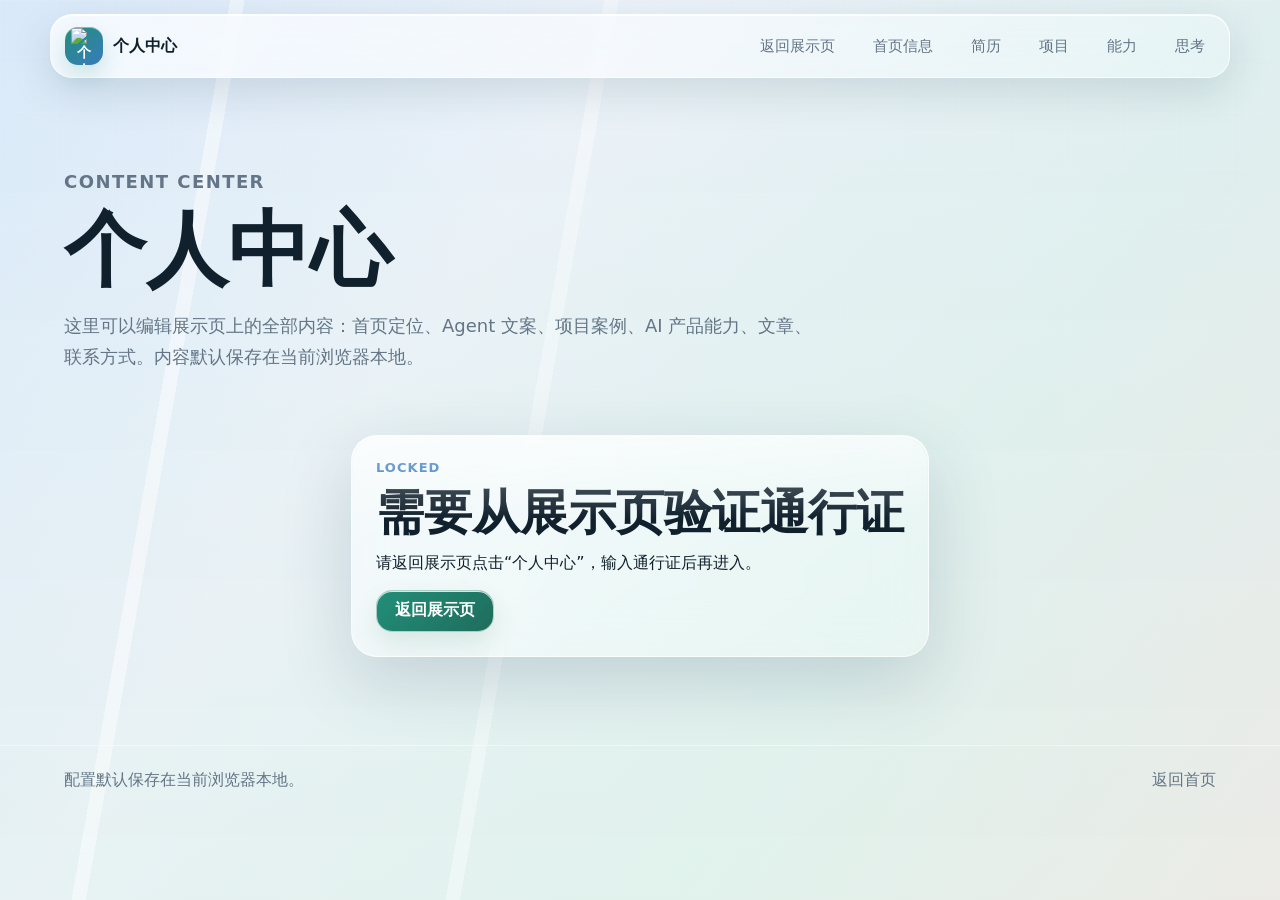
==== project-admin.html @ 002ce075 "Simplify portfolio publishing flow" ====
<!doctype html>
<html lang="zh-CN">
  <head>
    <meta charset="UTF-8" />
    <meta name="viewport" content="width=device-width, initial-scale=1.0" />
    <title>个人中心 | Product Portfolio</title>
    <meta name="description" content="用于编辑个人 AI 产品经理作品集全部内容的配置中心。" />
    <link rel="stylesheet" href="./style.css" />
  </head>
  <body class="admin-body">
    <header class="site-header">
      <div class="brand">
        <button class="avatar-button" type="button" id="avatarButton" aria-label="查看头像大图">
          <img id="siteAvatar" src="" alt="个人头像" />
          <span class="avatar-fallback">PM</span>
        </button>
        <a href="./index.html"><span>个人中心</span></a>
      </div>
      <nav class="nav" aria-label="个人中心导航">
        <a href="./index.html">返回展示页</a>
        <a href="#baseConfig">首页信息</a>
        <a href="#resumeConfig">简历</a>
        <a href="#projectConfigCard">项目</a>
        <a href="#capabilityConfig">能力</a>
        <a href="#thinkingConfig">思考</a>
      </nav>
    </header>

    <main>
      <section class="admin-hero section-band" id="adminGate">
        <div>
          <p class="eyebrow">Content Center</p>
          <h1>个人中心</h1>
          <p>
            这里可以编辑展示页上的全部内容：首页定位、Agent 文案、项目案例、AI 产品能力、文章、联系方式。内容默认保存在当前浏览器本地。
          </p>
        </div>
      </section>

      <section class="center-layout section-band" id="centerApp">
        <form class="project-form center-form" id="siteConfig">
          <section class="config-card" id="baseConfig">
            <p class="eyebrow">Home</p>
            <h2>首页信息</h2>
            <label>
              头像上传
              <input name="avatarFile" type="file" accept="image/*" />
            </label>
            <button class="secondary-button small" type="button" id="clearAvatar">清除头像</button>
            <label>
              顶部品牌名
              <input name="brandName" type="text" />
            </label>
            <label>
              首页主标题
              <textarea name="heroTitle"></textarea>
            </label>
            <label>
              首页介绍
              <textarea name="heroSummary"></textarea>
            </label>
            <label>
              首页主按钮文案
              <input name="heroPrimaryLabel" type="text" />
            </label>
            <label>
              首页标签，每行一个
              <textarea name="heroTags"></textarea>
            </label>
          </section>

          <section class="config-card" id="resumeConfig">
            <p class="eyebrow">Resume</p>
            <h2>简历与联系</h2>
            <label>
              简历区小标题
              <input name="resumeEyebrow" type="text" />
            </label>
            <label>
              简历区标题
              <input name="resumeTitle" type="text" />
            </label>
            <label>
              简历区介绍
              <textarea name="resumeSummary"></textarea>
            </label>
            <div>
              <div class="repeater-heading">
                <h3>联系方式</h3>
                <button class="secondary-button small" type="button" data-add="contacts">添加联系项</button>
              </div>
              <div class="repeater-list" id="contactsEditor"></div>
            </div>
            <div>
              <div class="repeater-heading">
                <h3>教育经历</h3>
                <button class="secondary-button small" type="button" data-add="education">添加教育经历</button>
              </div>
              <div class="repeater-list" id="educationEditor"></div>
            </div>
            <div>
              <div class="repeater-heading">
                <h3>工作经历</h3>
                <button class="secondary-button small" type="button" data-add="work">添加工作经历</button>
              </div>
              <div class="repeater-list" id="workEditor"></div>
            </div>
          </section>

          <section class="config-card" id="agentConfig">
            <p class="eyebrow">Hidden Module</p>
            <h2>Agent 预留内容</h2>
            <p class="form-hint">当前展示页已隐藏 Agent 模块，这里先保留配置，方便后续接入后恢复。</p>
            <label>
              Agent 区小标题
              <input name="agentEyebrow" type="text" />
            </label>
            <label>
              Agent 区标题
              <input name="agentTitle" type="text" />
            </label>
            <label>
              Agent 区介绍
              <textarea name="agentSummary"></textarea>
            </label>
            <label>
              Agent 状态文案
              <input name="agentStatus" type="text" />
            </label>
            <label>
              Agent 欢迎语
              <textarea name="agentWelcome"></textarea>
            </label>
            <label>
              Agent 推荐问题，每行一个
              <textarea name="agentPrompts"></textarea>
            </label>
          </section>
        </form>

        <form class="project-form center-form" id="projectConfig">
          <section class="config-card" id="projectConfigCard">
            <p class="eyebrow">Case Studies</p>
            <h2>项目作品集</h2>
            <label>
              项目区小标题
              <input name="projectsEyebrow" type="text" />
            </label>
            <label>
              项目区标题
              <input name="projectsTitle" type="text" />
            </label>
            <label>
              项目区介绍
              <textarea name="projectsSummary"></textarea>
            </label>
            <div>
              <div class="repeater-heading">
                <h3>项目案例</h3>
                <button class="secondary-button small" type="button" data-add="projects">添加项目</button>
              </div>
              <div class="repeater-list" id="projectsEditor"></div>
            </div>
          </section>

          <section class="config-card" id="capabilityConfig">
            <p class="eyebrow">Skill Map</p>
            <h2>产品能力结构</h2>
            <label>
              能力区小标题
              <input name="capabilitiesEyebrow" type="text" />
            </label>
            <label>
              能力区标题
              <input name="capabilitiesTitle" type="text" />
            </label>
            <label>
              能力区介绍
              <textarea name="capabilitiesSummary"></textarea>
            </label>
            <div>
              <div class="repeater-heading">
                <h3>能力卡片</h3>
                <button class="secondary-button small" type="button" data-add="capabilities">添加能力</button>
              </div>
              <div class="repeater-list" id="capabilitiesEditor"></div>
            </div>
          </section>

          <section class="config-card" id="thinkingConfig">
            <p class="eyebrow">Product Notes</p>
            <h2>产品思考</h2>
            <label>
              产品思考小标题
              <input name="thinkingEyebrow" type="text" />
            </label>
            <label>
              产品思考标题
              <input name="thinkingTitle" type="text" />
            </label>
            <label>
              产品思考介绍
              <textarea name="thinkingSummary"></textarea>
            </label>
            <div>
              <div class="repeater-heading">
                <h3>产品思考</h3>
                <button class="secondary-button small" type="button" data-add="notes">添加文章</button>
              </div>
              <div class="repeater-list" id="notesEditor"></div>
            </div>
          </section>
        </form>

        <aside class="admin-preview center-actions">
          <p class="eyebrow">Actions</p>
          <h2>保存发布</h2>
          <p>点击保存后会直接发布到 GitHub。首次使用需要填写一次发布密钥，之后会记住在当前浏览器里。</p>
          <div class="publish-settings" aria-label="发布配置">
            <label>
              发布密钥（首次填写一次）
              <input id="publishSecret" type="password" placeholder="Cloudflare Worker 的 PUBLISH_SECRET" autocomplete="current-password" />
            </label>
            <details class="advanced-publish">
              <summary>高级设置</summary>
              <label>
                Worker 发布接口
                <input id="publishEndpoint" type="url" placeholder="https://你的-worker.workers.dev" autocomplete="off" />
              </label>
            </details>
          </div>
          <div class="form-actions vertical-actions">
            <button class="primary-button" type="button" id="publishConfig">保存并发布</button>
            <a class="secondary-button" href="./index.html">预览展示页</a>
            <button class="secondary-button" type="button" id="localSaveConfig">仅保存到本机预览</button>
            <button class="secondary-button" type="button" id="exportConfig">复制 site-config.json</button>
            <button class="secondary-button" type="button" id="downloadConfig">下载 site-config.json</button>
            <a class="secondary-button" href="https://github.com/lilibin88888888-byte/ai-pm-portfolio/edit/main/site-config.json" target="_blank" rel="noopener">备用：手动更新 GitHub</a>
            <button class="secondary-button" type="button" id="resetConfig">恢复默认内容</button>
            <button class="secondary-button" type="button" id="logoutCenter">退出个人中心</button>
          </div>
          <p class="form-hint" id="configHint" aria-live="polite"></p>
        </aside>
      </section>
    </main>

    <dialog class="image-dialog" id="imageDialog">
      <button class="image-close" type="button" id="closeImageDialog" aria-label="关闭大图">×</button>
      <img id="imageDialogImg" src="" alt="大图预览" />
    </dialog>

    <footer class="site-footer">
      <span>配置默认保存在当前浏览器本地。</span>
      <a href="./index.html">返回首页</a>
    </footer>

    <script src="./script.js"></script>
  </body>
</html>
---- style.css ----
:root {
  --bg: #eef4f8;
  --ink: #10202c;
  --muted: #637586;
  --line: rgba(255, 255, 255, 0.58);
  --surface: rgba(255, 255, 255, 0.3);
  --surface-strong: rgba(255, 255, 255, 0.44);
  --green: #1d8d76;
  --green-dark: #116352;
  --coral: #d96958;
  --yellow: #f4c45d;
  --blue: #2870b8;
  --glass-border: rgba(255, 255, 255, 0.62);
  --glass-highlight: rgba(255, 255, 255, 0.82);
  --shadow: 0 24px 70px rgba(36, 68, 92, 0.18);
  font-family:
    Inter, ui-sans-serif, system-ui, -apple-system, BlinkMacSystemFont, "Segoe UI",
    "PingFang SC", "Hiragino Sans GB", "Microsoft YaHei", sans-serif;
}

* {
  box-sizing: border-box;
}

[hidden] {
  display: none !important;
}

html {
  scroll-behavior: smooth;
}

body {
  margin: 0;
  color: var(--ink);
  background:
    linear-gradient(125deg, rgba(230, 243, 255, 0.9), rgba(255, 255, 255, 0.3) 34%, rgba(235, 249, 242, 0.78) 68%, rgba(249, 240, 235, 0.86)),
    linear-gradient(180deg, rgba(255, 255, 255, 0.72), rgba(238, 244, 248, 0.98)),
    var(--bg);
  background-attachment: fixed;
}

body::before {
  content: "";
  position: fixed;
  inset: 0;
  z-index: -2;
  pointer-events: none;
  background:
    linear-gradient(100deg, transparent 0 16%, rgba(255, 255, 255, 0.46) 16% 17%, transparent 17% 42%, rgba(255, 255, 255, 0.35) 42% 43%, transparent 43% 100%),
    linear-gradient(180deg, rgba(40, 112, 184, 0.08), rgba(29, 141, 118, 0.05));
}

body::after {
  content: "";
  position: fixed;
  inset: 0;
  z-index: -1;
  pointer-events: none;
  background-image:
    linear-gradient(rgba(255, 255, 255, 0.28) 1px, transparent 1px),
    linear-gradient(90deg, rgba(255, 255, 255, 0.24) 1px, transparent 1px);
  background-size: 56px 56px;
  mask-image: linear-gradient(180deg, rgba(0, 0, 0, 0.35), transparent 72%);
}

a {
  color: inherit;
  text-decoration: none;
}

button,
input,
select,
textarea {
  font: inherit;
}

.site-header {
  position: sticky;
  top: 14px;
  z-index: 10;
  display: flex;
  align-items: center;
  justify-content: space-between;
  gap: 24px;
  width: min(1180px, calc(100% - 28px));
  margin: 14px auto 0;
  padding: 12px 14px;
  border: 1px solid var(--glass-border);
  border-radius: 22px;
  background: linear-gradient(135deg, rgba(255, 255, 255, 0.72), rgba(255, 255, 255, 0.28));
  box-shadow: 0 14px 42px rgba(28, 63, 86, 0.14), inset 0 1px 0 var(--glass-highlight);
  backdrop-filter: blur(28px) saturate(1.4);
  -webkit-backdrop-filter: blur(28px) saturate(1.4);
}

.brand {
  display: inline-flex;
  align-items: center;
  gap: 10px;
  font-weight: 800;
}

.avatar-button,
.brand-mark {
  display: grid;
  width: 38px;
  height: 38px;
  place-items: center;
  border: 0;
  border-radius: 13px;
  color: #ffffff;
  background: linear-gradient(145deg, rgba(29, 141, 118, 0.98), rgba(40, 112, 184, 0.92));
  box-shadow: inset 0 1px 0 rgba(255, 255, 255, 0.42), 0 10px 22px rgba(29, 141, 118, 0.2);
  font-size: 14px;
  font-weight: 900;
  letter-spacing: 0;
  overflow: hidden;
  cursor: pointer;
}

.avatar-button img {
  width: 100%;
  height: 100%;
  object-fit: cover;
}

.avatar-fallback {
  display: grid;
  place-items: center;
}

.nav {
  display: flex;
  flex-wrap: wrap;
  align-items: center;
  justify-content: center;
  gap: 18px;
  color: var(--muted);
  font-size: 15px;
}

.nav a {
  border-radius: 999px;
  padding: 8px 10px;
}

.nav a:hover {
  background: rgba(255, 255, 255, 0.44);
}

.nav a:hover,
.site-footer a:hover {
  color: var(--green);
}

.header-action,
.primary-button,
.secondary-button {
  display: inline-flex;
  align-items: center;
  justify-content: center;
  min-height: 42px;
  border-radius: 16px;
  border: 1px solid var(--glass-border);
  padding: 0 18px;
  font-weight: 700;
  cursor: pointer;
  box-shadow: inset 0 1px 0 var(--glass-highlight), 0 12px 26px rgba(31, 107, 80, 0.12);
  backdrop-filter: blur(18px) saturate(1.35);
  -webkit-backdrop-filter: blur(18px) saturate(1.35);
}

.button-icon {
  display: inline-block;
  width: 18px;
  height: 18px;
  margin-right: 8px;
  background: currentColor;
  flex: 0 0 auto;
}

.icon-spark {
  clip-path: polygon(50% 0, 61% 35%, 98% 35%, 68% 56%, 79% 92%, 50% 70%, 21% 92%, 32% 56%, 2% 35%, 39% 35%);
}

.icon-user {
  clip-path: path("M9 9.5a4 4 0 1 0 0-8 4 4 0 0 0 0 8Zm-7 7.2c0-3.2 2.8-5.7 7-5.7s7 2.5 7 5.7V18H2v-1.3Z");
}

.icon-folder {
  clip-path: path("M1 4.5A2.5 2.5 0 0 1 3.5 2H7l1.7 2H15A2.5 2.5 0 0 1 17.5 6.5v7A2.5 2.5 0 0 1 15 16H3.5A2.5 2.5 0 0 1 1 13.5v-9Z");
}

.header-actions {
  display: flex;
  flex-wrap: wrap;
  gap: 10px;
}

.header-action,
.primary-button {
  color: #ffffff;
  background: linear-gradient(135deg, rgba(29, 141, 118, 0.98), rgba(17, 99, 82, 0.94));
}

.header-action:hover,
.primary-button:hover {
  transform: translateY(-1px);
  background: linear-gradient(135deg, rgba(35, 160, 134, 0.98), rgba(17, 99, 82, 0.94));
}

.secondary-button {
  color: var(--green-dark);
  background: rgba(255, 255, 255, 0.44);
}

.secondary-header-action {
  color: var(--green-dark);
  background: rgba(255, 255, 255, 0.44);
}

.small {
  min-height: 38px;
  padding-inline: 14px;
}

.section-band {
  padding: 88px clamp(18px, 5vw, 72px);
}

.hero {
  min-height: calc(100vh - 72px);
  display: grid;
  grid-template-columns: minmax(0, 1.05fr) minmax(320px, 0.95fr);
  align-items: center;
  gap: clamp(32px, 6vw, 80px);
  padding-top: 64px;
  padding-bottom: 54px;
}

.eyebrow {
  margin: 0 0 12px;
  color: var(--blue);
  font-size: 13px;
  font-weight: 800;
  letter-spacing: 0.08em;
  text-transform: uppercase;
}

h1,
h2,
h3,
p {
  margin-top: 0;
}

h1 {
  max-width: 780px;
  margin-bottom: 20px;
  font-size: clamp(42px, 7vw, 82px);
  line-height: 0.98;
  letter-spacing: 0;
}

h2 {
  margin-bottom: 14px;
  font-size: clamp(30px, 4vw, 48px);
  line-height: 1.08;
  letter-spacing: 0;
}

h3 {
  margin-bottom: 10px;
  font-size: 22px;
  line-height: 1.25;
}

.hero-summary,
.section-heading p,
.resume-copy p,
.admin-hero p {
  max-width: 760px;
  color: var(--muted);
  font-size: 18px;
  line-height: 1.75;
}

.hero-actions,
.form-actions {
  display: flex;
  flex-wrap: wrap;
  gap: 12px;
  margin-top: 28px;
}

.signal-row {
  display: flex;
  flex-wrap: wrap;
  gap: 10px;
  margin-top: 28px;
}

.signal-row span {
  position: relative;
  border: 1px solid rgba(29, 141, 118, 0.18);
  border-radius: 12px;
  padding: 9px 12px 9px 30px;
  color: var(--green-dark);
  background: rgba(255, 255, 255, 0.22);
  box-shadow: inset 0 1px 0 rgba(255, 255, 255, 0.52);
  backdrop-filter: blur(16px);
  -webkit-backdrop-filter: blur(16px);
  font-weight: 800;
}

.signal-row span::before {
  content: "";
  position: absolute;
  left: 12px;
  top: 50%;
  width: 8px;
  height: 8px;
  border-radius: 50%;
  background: linear-gradient(135deg, var(--green), var(--blue));
  transform: translateY(-50%);
}

.hero-visual {
  display: grid;
  place-items: center;
}

.hero-visual img {
  width: min(100%, 560px);
  height: auto;
  border: 1px solid var(--glass-border);
  border-radius: 26px;
  box-shadow: var(--shadow);
}

.section-heading {
  display: grid;
  gap: 4px;
  margin-bottom: 32px;
}

.section-heading p {
  max-width: min(1180px, 100%);
}

.agent-section {
  margin: 0 clamp(14px, 3vw, 36px);
  border: 1px solid rgba(255, 255, 255, 0.2);
  border-radius: 32px;
  color: #ffffff;
  background:
    linear-gradient(135deg, rgba(16, 32, 44, 0.94), rgba(28, 82, 106, 0.82)),
    linear-gradient(90deg, rgba(29, 141, 118, 0.34), rgba(40, 112, 184, 0.2));
  box-shadow: 0 30px 90px rgba(16, 32, 44, 0.22), inset 0 1px 0 rgba(255, 255, 255, 0.22);
  overflow: hidden;
}

.agent-section .section-heading p {
  color: rgba(255, 255, 255, 0.72);
}

.agent-shell {
  display: grid;
  grid-template-columns: minmax(0, 1fr) 260px;
  gap: 28px;
  align-items: start;
}

.agent-panel {
  border: 1px solid rgba(255, 255, 255, 0.24);
  border-radius: 26px;
  background: linear-gradient(145deg, rgba(255, 255, 255, 0.18), rgba(255, 255, 255, 0.06));
  box-shadow: inset 0 1px 0 rgba(255, 255, 255, 0.26), 0 24px 60px rgba(3, 15, 23, 0.18);
  backdrop-filter: blur(24px) saturate(1.5);
  -webkit-backdrop-filter: blur(24px) saturate(1.5);
  overflow: hidden;
}

.agent-status {
  display: flex;
  align-items: center;
  gap: 10px;
  padding: 16px 18px;
  border-bottom: 1px solid rgba(255, 255, 255, 0.16);
  color: rgba(255, 255, 255, 0.78);
}

.status-dot {
  width: 10px;
  height: 10px;
  border-radius: 50%;
  background: var(--yellow);
  box-shadow: 0 0 18px rgba(244, 196, 93, 0.88);
}

.chat-window {
  min-height: 230px;
  max-height: 340px;
  overflow-y: auto;
  padding: 18px;
}

.message {
  width: fit-content;
  max-width: min(680px, 100%);
  margin-bottom: 12px;
  border-radius: 18px;
  padding: 12px 14px;
  line-height: 1.6;
}

.message.assistant {
  color: #ffffff;
  border: 1px solid rgba(255, 255, 255, 0.16);
  background: rgba(255, 255, 255, 0.12);
}

.message.user {
  margin-left: auto;
  color: var(--ink);
  background: rgba(255, 255, 255, 0.78);
}

.chat-form {
  display: grid;
  grid-template-columns: 1fr auto;
  gap: 10px;
  padding: 14px;
  border-top: 1px solid rgba(255, 255, 255, 0.16);
}

.chat-form input {
  min-width: 0;
  border: 1px solid rgba(255, 255, 255, 0.18);
  border-radius: 16px;
  padding: 0 14px;
  color: #ffffff;
  background: rgba(255, 255, 255, 0.08);
}

.chat-form button,
.agent-prompts button,
.filter-button {
  min-height: 42px;
  border-radius: 16px;
  border: 1px solid transparent;
  padding: 0 14px;
  cursor: pointer;
}

.chat-form button {
  color: var(--ink);
  background: var(--yellow);
  font-weight: 800;
}

.agent-prompts {
  display: grid;
  gap: 10px;
}

.agent-prompts button {
  color: #ffffff;
  border-color: rgba(255, 255, 255, 0.18);
  background: rgba(255, 255, 255, 0.08);
  text-align: left;
  box-shadow: inset 0 1px 0 rgba(255, 255, 255, 0.18);
  backdrop-filter: blur(18px);
  -webkit-backdrop-filter: blur(18px);
}

.project-toolbar {
  display: flex;
  flex-wrap: wrap;
  gap: 10px;
  margin-bottom: 24px;
}

.filter-button {
  color: var(--muted);
  border-color: var(--glass-border);
  background: rgba(255, 255, 255, 0.34);
  box-shadow: inset 0 1px 0 var(--glass-highlight), 0 10px 22px rgba(36, 68, 92, 0.08);
  backdrop-filter: blur(18px);
  -webkit-backdrop-filter: blur(18px);
}

.filter-button.active {
  color: #ffffff;
  border-color: rgba(255, 255, 255, 0.42);
  background: linear-gradient(135deg, rgba(29, 141, 118, 0.94), rgba(40, 112, 184, 0.86));
}

.project-grid,
.capability-grid {
  display: grid;
  gap: 18px;
}

.project-grid {
  grid-template-columns: repeat(4, minmax(0, 1fr));
}

.project-card,
.capability-grid article {
  position: relative;
  border: 1px solid var(--glass-border);
  border-radius: 24px;
  padding: 24px;
  background: linear-gradient(145deg, rgba(255, 255, 255, 0.62), rgba(255, 255, 255, 0.3));
  box-shadow: var(--shadow), inset 0 1px 0 var(--glass-highlight);
  backdrop-filter: blur(24px) saturate(1.35);
  -webkit-backdrop-filter: blur(24px) saturate(1.35);
  overflow: hidden;
}

.project-card {
  display: flex;
  flex-direction: column;
  min-height: 430px;
}

.project-card::before,
.capability-grid article::before,
.project-form::before,
.admin-preview::before {
  content: "";
  position: absolute;
  inset: 1px 1px auto 1px;
  height: 38%;
  border-radius: inherit;
  pointer-events: none;
  background: linear-gradient(180deg, rgba(255, 255, 255, 0.48), transparent);
}

.project-card p,
.project-card li,
.capability-grid p,
.note-list span,
.admin-preview dd {
  color: var(--muted);
  line-height: 1.65;
}

.project-card h3 {
  display: -webkit-box;
  min-height: 2.5em;
  overflow: hidden;
  -webkit-box-orient: vertical;
  -webkit-line-clamp: 2;
}

.project-card > p:not(.project-type) {
  display: -webkit-box;
  min-height: 4.95em;
  overflow: hidden;
  -webkit-box-orient: vertical;
  -webkit-line-clamp: 3;
}

.project-type {
  display: inline-flex;
  margin-bottom: 14px;
  border-radius: 999px;
  padding: 5px 10px;
  color: #ffffff !important;
  background: linear-gradient(135deg, rgba(40, 112, 184, 0.96), rgba(29, 141, 118, 0.78));
  font-size: 13px;
  font-weight: 800;
}

.project-card ul {
  display: -webkit-box;
  min-height: 7.6em;
  margin: 18px 0 22px;
  padding-left: 18px;
  overflow: hidden;
  -webkit-box-orient: vertical;
  -webkit-line-clamp: 4;
}

.project-card-image {
  width: calc(100% + 48px);
  height: 190px;
  margin: -24px -24px 20px;
  object-fit: cover;
  border-bottom: 1px solid var(--glass-border);
}

.project-detail-button {
  width: fit-content;
  margin-top: auto;
  align-self: flex-start;
}

.capabilities {
  background: transparent;
}

.capability-grid {
  grid-template-columns: repeat(4, minmax(0, 1fr));
}

.capability-grid span {
  color: var(--coral);
  font-weight: 900;
}

.note-list {
  display: grid;
  gap: 12px;
}

.note-list a {
  display: grid;
  grid-template-columns: 120px 1fr;
  gap: 18px;
  align-items: center;
  border-top: 1px solid rgba(255, 255, 255, 0.56);
  padding: 20px 0;
}

.note-list strong {
  font-size: 20px;
}

.resume {
  display: grid;
  grid-template-columns: 1fr;
  align-items: start;
  gap: 28px;
  margin: 0 clamp(14px, 3vw, 36px) 36px;
  border: 1px solid var(--glass-border);
  border-radius: 30px;
  background: linear-gradient(145deg, rgba(255, 255, 255, 0.54), rgba(255, 255, 255, 0.26));
  box-shadow: var(--shadow), inset 0 1px 0 var(--glass-highlight);
  backdrop-filter: blur(24px) saturate(1.35);
  -webkit-backdrop-filter: blur(24px) saturate(1.35);
}

.resume-copy {
  min-width: 0;
}

.resume-timeline {
  display: grid;
  grid-template-columns: 1fr;
  gap: 22px;
  margin-top: 28px;
}

.timeline-group {
  display: grid;
  gap: 12px;
}

.timeline-group + .timeline-group {
  margin-top: 6px;
}

.timeline-group h3 {
  margin: 0;
  font-size: 20px;
}

.timeline-item {
  display: grid;
  grid-template-columns: minmax(120px, 0.16fr) minmax(220px, 0.24fr) minmax(130px, 0.18fr) minmax(0, 1fr);
  align-items: center;
  gap: 12px;
  border: 1px solid var(--glass-border);
  border-radius: 20px;
  padding: 14px 18px;
  background: rgba(255, 255, 255, 0.38);
  box-shadow: inset 0 1px 0 var(--glass-highlight);
}

.timeline-item span {
  color: var(--blue);
  font-weight: 900;
}

.timeline-item span,
.timeline-item h4,
.timeline-item strong,
.timeline-item p {
  min-width: 0;
  margin: 0;
  overflow: hidden;
  text-overflow: ellipsis;
  white-space: nowrap;
}

.timeline-item h4 {
  font-size: 18px;
}

.timeline-item strong {
  display: block;
}

.timeline-item p {
  color: var(--muted);
  line-height: 1.45;
}

.contact-strip {
  display: flex;
  flex-wrap: wrap;
  align-items: center;
  justify-content: flex-start;
  gap: 12px;
}

.contact-strip a:not(.primary-button) {
  display: inline-flex;
  align-items: center;
  min-height: 38px;
  border: 1px solid var(--glass-border);
  border-radius: 14px;
  padding: 0 14px;
  color: var(--muted);
  background: rgba(255, 255, 255, 0.38);
  box-shadow: inset 0 1px 0 var(--glass-highlight);
  line-height: 1;
  text-transform: none;
  white-space: nowrap;
}

.contact-strip .primary-button {
  white-space: nowrap;
  text-transform: none;
}

.site-footer {
  display: flex;
  justify-content: space-between;
  gap: 18px;
  padding: 24px clamp(18px, 5vw, 72px);
  color: var(--muted);
  border-top: 1px solid rgba(255, 255, 255, 0.48);
}

.link-button {
  border: 0;
  padding: 0;
  color: var(--muted);
  background: transparent;
  cursor: pointer;
}

.link-button:hover {
  color: var(--green);
}

.pass-dialog {
  width: min(520px, calc(100vw - 32px));
  border: 0;
  border-radius: 28px;
  padding: 0;
  color: var(--ink);
  background: transparent;
}

.pass-dialog::backdrop {
  background: rgba(16, 32, 44, 0.36);
  backdrop-filter: blur(12px);
  -webkit-backdrop-filter: blur(12px);
}

.pass-card {
  display: grid;
  gap: 18px;
  border: 1px solid var(--glass-border);
  border-radius: 28px;
  padding: 28px;
  background: linear-gradient(145deg, rgba(255, 255, 255, 0.78), rgba(255, 255, 255, 0.42));
  box-shadow: var(--shadow), inset 0 1px 0 var(--glass-highlight);
  backdrop-filter: blur(28px) saturate(1.35);
  -webkit-backdrop-filter: blur(28px) saturate(1.35);
}

.pass-card label {
  display: grid;
  gap: 8px;
  font-weight: 800;
}

.pass-card input {
  width: 100%;
  border: 1px solid rgba(255, 255, 255, 0.72);
  border-radius: 16px;
  padding: 13px 14px;
  color: var(--ink);
  background: rgba(255, 255, 255, 0.55);
}

.image-dialog {
  max-width: min(860px, calc(100vw - 32px));
  max-height: min(860px, calc(100vh - 32px));
  border: 0;
  padding: 0;
  background: transparent;
}

.image-dialog::backdrop {
  background: rgba(16, 32, 44, 0.5);
  backdrop-filter: blur(14px);
  -webkit-backdrop-filter: blur(14px);
}

.image-dialog img {
  display: block;
  max-width: min(860px, calc(100vw - 32px));
  max-height: min(860px, calc(100vh - 32px));
  border: 1px solid var(--glass-border);
  border-radius: 28px;
  object-fit: contain;
  box-shadow: 0 30px 90px rgba(16, 32, 44, 0.32);
}

.image-close {
  position: absolute;
  top: 12px;
  right: 12px;
  z-index: 2;
  display: grid;
  width: 38px;
  height: 38px;
  place-items: center;
  border: 1px solid var(--glass-border);
  border-radius: 50%;
  color: var(--ink);
  background: rgba(255, 255, 255, 0.78);
  cursor: pointer;
}

.form-hint {
  min-height: 24px;
  margin: 0;
  color: var(--coral);
  font-weight: 800;
}

.admin-hero {
  padding-bottom: 44px;
}

.admin-layout {
  display: grid;
  grid-template-columns: minmax(0, 1fr) minmax(320px, 0.75fr);
  gap: 28px;
  padding-top: 0;
}

.center-layout {
  display: grid;
  grid-template-columns: minmax(0, 1fr);
  gap: 24px;
  padding-top: 0;
}

.center-form {
  align-self: start;
}

.center-form.project-form {
  border: 0;
  border-radius: 0;
  padding: 0;
  background: transparent;
  box-shadow: none;
  backdrop-filter: none;
  -webkit-backdrop-filter: none;
  overflow: visible;
}

.center-form::before {
  display: none;
}

.config-card {
  position: relative;
  display: grid;
  gap: 16px;
  border: 1px solid var(--glass-border);
  border-radius: 26px;
  padding: 24px;
  background: linear-gradient(145deg, rgba(255, 255, 255, 0.62), rgba(255, 255, 255, 0.28));
  box-shadow: var(--shadow), inset 0 1px 0 var(--glass-highlight);
  backdrop-filter: blur(24px) saturate(1.35);
  -webkit-backdrop-filter: blur(24px) saturate(1.35);
  overflow: hidden;
}

.config-card::before {
  content: "";
  position: absolute;
  inset: 1px 1px auto 1px;
  height: 28%;
  border-radius: inherit;
  pointer-events: none;
  background: linear-gradient(180deg, rgba(255, 255, 255, 0.42), transparent);
}

.center-form h2,
.center-actions h2,
.legacy-project-editor h2 {
  margin-bottom: 18px;
}

.center-actions {
  position: static;
  align-self: start;
}

.vertical-actions {
  display: flex;
  flex-wrap: wrap;
}

.publish-settings {
  display: grid;
  gap: 12px;
  margin-top: 18px;
  border-top: 1px solid rgba(255, 255, 255, 0.58);
  padding-top: 18px;
}

.publish-settings label {
  display: grid;
  gap: 8px;
  color: var(--ink);
  font-weight: 800;
}

.publish-settings input {
  width: 100%;
  border: 1px solid rgba(255, 255, 255, 0.72);
  border-radius: 16px;
  padding: 12px 13px;
  color: var(--ink);
  background: rgba(255, 255, 255, 0.5);
  box-shadow: inset 0 1px 0 rgba(255, 255, 255, 0.76);
}

.advanced-publish {
  color: var(--muted);
  font-weight: 800;
}

.advanced-publish summary {
  cursor: pointer;
  list-style-position: inside;
}

.advanced-publish label {
  margin-top: 12px;
}

.json-area {
  min-height: 280px;
  font-family: ui-monospace, SFMono-Regular, Menlo, Monaco, Consolas, "Liberation Mono", monospace;
  font-size: 13px;
  line-height: 1.55;
}

.repeater-heading {
  display: flex;
  align-items: center;
  justify-content: space-between;
  gap: 12px;
  margin-bottom: 12px;
}

.repeater-heading h3 {
  margin: 0;
}

.repeater-list {
  display: grid;
  gap: 14px;
}

.editor-card {
  display: grid;
  gap: 12px;
  border: 1px solid rgba(255, 255, 255, 0.58);
  border-radius: 20px;
  padding: 16px;
  background: rgba(255, 255, 255, 0.34);
  box-shadow: inset 0 1px 0 var(--glass-highlight);
}

.editor-card-header {
  display: flex;
  align-items: center;
  justify-content: space-between;
  gap: 12px;
}

.editor-card-header h4 {
  margin: 0;
}

.danger-link {
  color: var(--coral);
  font-weight: 900;
}

.checkbox-label {
  display: flex !important;
  grid-template-columns: none !important;
  flex-direction: row;
  align-items: center;
  gap: 8px !important;
}

.checkbox-label input {
  width: auto;
}

.editor-image-preview {
  width: 100%;
  max-height: 180px;
  object-fit: cover;
  border: 1px solid var(--glass-border);
  border-radius: 16px;
}

.project-detail {
  display: grid;
  gap: 24px;
}

.detail-heading {
  margin-bottom: 0;
}

.detail-heading h1 {
  max-width: min(100%, 1280px);
  overflow: hidden;
  text-overflow: ellipsis;
  white-space: nowrap;
}

.detail-image-button {
  display: block;
  width: min(100%, 980px);
  border: 1px solid var(--glass-border);
  border-radius: 28px;
  padding: 0;
  background: transparent;
  box-shadow: var(--shadow);
  overflow: hidden;
  cursor: zoom-in;
}

.detail-image-button img {
  display: block;
  width: 100%;
  max-height: 520px;
  object-fit: cover;
}

.project-detail-card {
  width: min(100%, 980px);
  border: 1px solid var(--glass-border);
  border-radius: 28px;
  padding: 28px;
  background: linear-gradient(145deg, rgba(255, 255, 255, 0.62), rgba(255, 255, 255, 0.3));
  box-shadow: var(--shadow), inset 0 1px 0 var(--glass-highlight);
  backdrop-filter: blur(24px) saturate(1.35);
  -webkit-backdrop-filter: blur(24px) saturate(1.35);
}

.project-detail-card p,
.project-detail-card li {
  color: var(--muted);
  line-height: 1.8;
}

.locked-panel {
  max-width: 680px;
  margin: 0 auto;
}

.project-form,
.admin-preview {
  position: relative;
  border: 1px solid var(--glass-border);
  border-radius: 26px;
  padding: 24px;
  background: linear-gradient(145deg, rgba(255, 255, 255, 0.62), rgba(255, 255, 255, 0.28));
  box-shadow: var(--shadow), inset 0 1px 0 var(--glass-highlight);
  backdrop-filter: blur(24px) saturate(1.35);
  -webkit-backdrop-filter: blur(24px) saturate(1.35);
  overflow: hidden;
}

.project-form {
  display: grid;
  gap: 16px;
}

.project-form label {
  display: grid;
  gap: 8px;
  color: var(--ink);
  font-weight: 800;
}

.project-form input,
.project-form select,
.project-form textarea {
  width: 100%;
  border: 1px solid rgba(255, 255, 255, 0.72);
  border-radius: 16px;
  padding: 12px 13px;
  color: var(--ink);
  background: rgba(255, 255, 255, 0.5);
  box-shadow: inset 0 1px 0 rgba(255, 255, 255, 0.76);
  backdrop-filter: blur(14px);
  -webkit-backdrop-filter: blur(14px);
  font-weight: 500;
}

.project-form textarea {
  min-height: 104px;
  resize: vertical;
}

.admin-preview {
  position: sticky;
  top: 86px;
  align-self: start;
}

.admin-preview.center-actions {
  position: static;
}

.admin-preview dl {
  display: grid;
  gap: 10px;
  margin: 24px 0 0;
}

.admin-preview dt {
  color: var(--green-dark);
  font-weight: 900;
}

.admin-preview dd {
  margin: 0 0 10px;
}

.sr-only {
  position: absolute;
  width: 1px;
  height: 1px;
  overflow: hidden;
  clip: rect(0, 0, 0, 0);
  white-space: nowrap;
}

@media (max-width: 980px) {
  .hero,
  .agent-shell,
  .admin-layout,
  .center-layout {
    grid-template-columns: 1fr;
  }

  .project-grid,
  .capability-grid {
    grid-template-columns: repeat(2, minmax(0, 1fr));
  }

  .resume {
    align-items: start;
    grid-template-columns: 1fr;
  }

  .resume-timeline {
    grid-template-columns: 1fr;
  }

  .timeline-item {
    grid-template-columns: minmax(108px, 0.24fr) minmax(0, 0.34fr) minmax(110px, 0.2fr) minmax(0, 1fr);
  }

  .contact-strip {
    justify-content: flex-start;
  }
}

@media (max-width: 680px) {
  .site-header {
    align-items: flex-start;
    flex-direction: column;
  }

  .nav {
    justify-content: flex-start;
  }

  .header-action {
    width: 100%;
  }

  .header-actions {
    width: 100%;
  }

  .section-band {
    padding: 58px 18px;
  }

  .hero {
    min-height: auto;
    padding-top: 44px;
  }

  h1 {
    font-size: 42px;
  }

  .project-grid,
  .capability-grid {
    grid-template-columns: 1fr;
  }

  .chat-form {
    grid-template-columns: 1fr;
  }

  .note-list a {
    grid-template-columns: 1fr;
    gap: 6px;
  }

  .site-footer {
    flex-direction: column;
  }

  .detail-heading h1 {
    font-size: 36px;
  }

  .timeline-item {
    grid-template-columns: 1fr;
  }

  .timeline-item p {
    white-space: normal;
  }
}
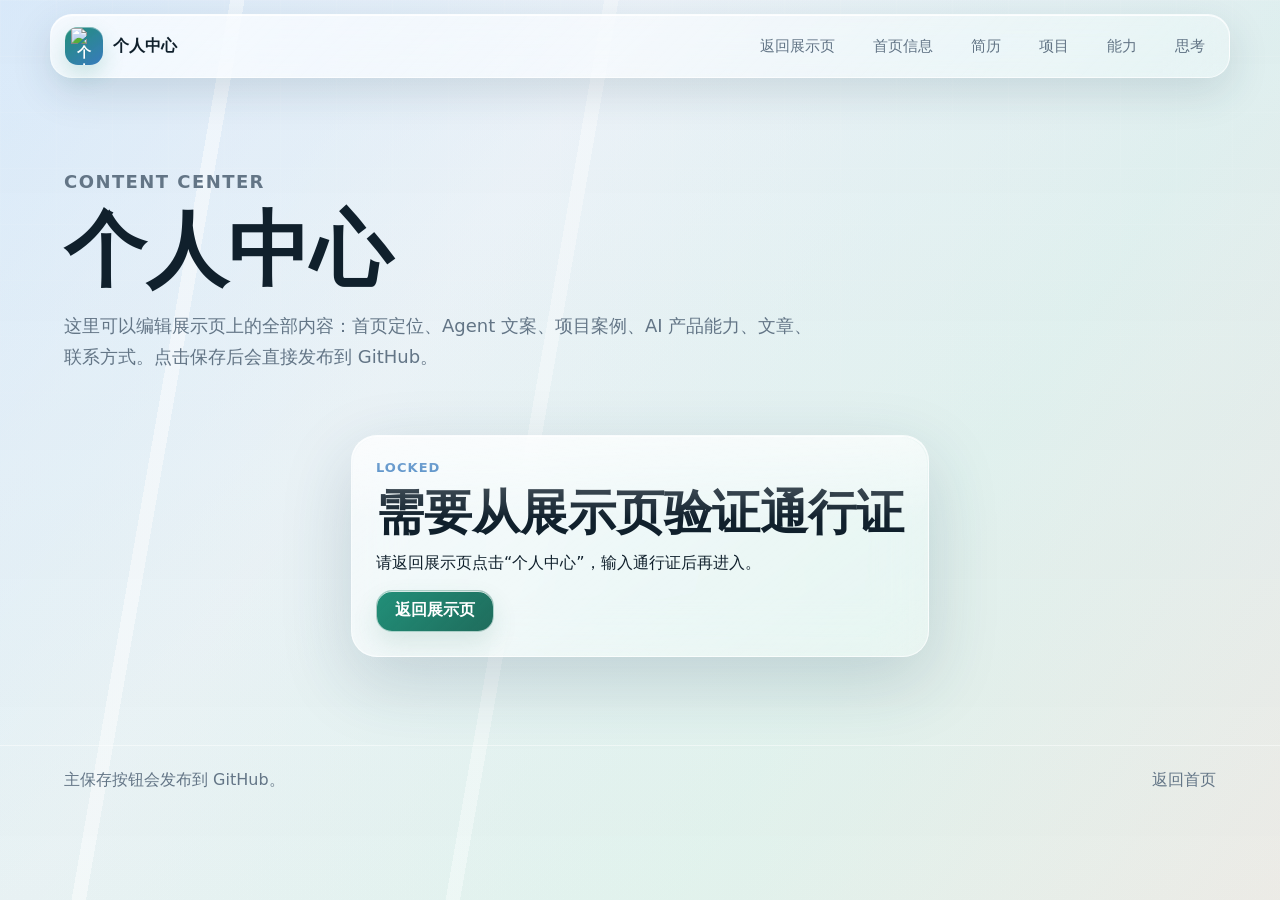
==== commit 6f417e6a: "Harden portfolio center publishing" ====
--- a/project-admin.html
+++ b/project-admin.html
@@ -32,7 +32,7 @@
           <p class="eyebrow">Content Center</p>
           <h1>个人中心</h1>
           <p>
-            这里可以编辑展示页上的全部内容：首页定位、Agent 文案、项目案例、AI 产品能力、文章、联系方式。内容默认保存在当前浏览器本地。
+            这里可以编辑展示页上的全部内容：首页定位、Agent 文案、项目案例、AI 产品能力、文章、联系方式。点击保存后会直接发布到 GitHub。
           </p>
         </div>
       </section>
@@ -230,9 +230,9 @@
             </details>
           </div>
           <div class="form-actions vertical-actions">
-            <button class="primary-button" type="button" id="publishConfig">保存并发布</button>
+            <button class="primary-button" type="button" id="publishConfig">保存</button>
             <a class="secondary-button" href="./index.html">预览展示页</a>
-            <button class="secondary-button" type="button" id="localSaveConfig">仅保存到本机预览</button>
+            <button class="secondary-button" type="button" id="localSaveConfig">仅本机预览（不会发布）</button>
             <button class="secondary-button" type="button" id="exportConfig">复制 site-config.json</button>
             <button class="secondary-button" type="button" id="downloadConfig">下载 site-config.json</button>
             <a class="secondary-button" href="https://github.com/lilibin88888888-byte/ai-pm-portfolio/edit/main/site-config.json" target="_blank" rel="noopener">备用：手动更新 GitHub</a>
@@ -250,7 +250,7 @@
     </dialog>
 
     <footer class="site-footer">
-      <span>配置默认保存在当前浏览器本地。</span>
+      <span>主保存按钮会发布到 GitHub。</span>
       <a href="./index.html">返回首页</a>
     </footer>
 
--- a/style.css
+++ b/style.css
@@ -155,6 +155,14 @@
   color: var(--green);
 }
 
+.header-menu {
+  display: contents;
+}
+
+.mobile-menu-button {
+  display: none;
+}
+
 .header-action,
 .primary-button,
 .secondary-button {
@@ -1033,6 +1041,13 @@
   object-fit: cover;
   border: 1px solid var(--glass-border);
   border-radius: 16px;
+}
+
+.editor-muted {
+  margin: 0;
+  color: var(--muted);
+  font-size: 0.92rem;
+  font-weight: 800;
 }
 
 .project-detail {
@@ -1203,21 +1218,123 @@
 }
 
 @media (max-width: 680px) {
-  .site-header {
+  body:not(.admin-body) .site-header {
+    display: grid;
+    grid-template-columns: minmax(0, 1fr) 48px;
+    align-items: center;
+    gap: 0 12px;
+    border-radius: 26px;
+    padding: 12px;
+    overflow: hidden;
+  }
+
+  body:not(.admin-body) .brand {
+    min-width: 0;
+  }
+
+  body:not(.admin-body) .brand a {
+    min-width: 0;
+  }
+
+  body:not(.admin-body) .brand a span {
+    display: block;
+    overflow: hidden;
+    text-overflow: ellipsis;
+    white-space: nowrap;
+  }
+
+  body:not(.admin-body) .mobile-menu-button {
+    position: relative;
+    display: inline-grid;
+    width: 48px;
+    height: 44px;
+    place-items: center;
+    justify-self: end;
+    border: 1px solid rgba(255, 255, 255, 0.68);
+    border-radius: 16px;
+    color: var(--ink);
+    background: rgba(255, 255, 255, 0.36);
+    box-shadow: inset 0 1px 0 var(--glass-highlight), 0 12px 26px rgba(28, 63, 86, 0.1);
+    cursor: pointer;
+  }
+
+  body:not(.admin-body) .mobile-menu-button span {
+    position: absolute;
+    left: 50%;
+    top: 50%;
+    display: block;
+    width: 20px;
+    height: 2px;
+    border-radius: 999px;
+    background: currentColor;
+    transform: translate(-50%, -50%);
+    transition: transform 180ms ease, opacity 180ms ease;
+  }
+
+  body:not(.admin-body) .mobile-menu-button span:nth-child(1) {
+    transform: translate(-50%, calc(-50% - 7px));
+  }
+
+  body:not(.admin-body) .mobile-menu-button span:nth-child(3) {
+    transform: translate(-50%, calc(-50% + 7px));
+  }
+
+  body:not(.admin-body) .site-header.menu-open .mobile-menu-button span:nth-child(1) {
+    transform: translate(-50%, -50%) rotate(45deg);
+  }
+
+  body:not(.admin-body) .site-header.menu-open .mobile-menu-button span:nth-child(2) {
+    opacity: 0;
+  }
+
+  body:not(.admin-body) .site-header.menu-open .mobile-menu-button span:nth-child(3) {
+    transform: translate(-50%, -50%) rotate(-45deg);
+  }
+
+  body:not(.admin-body) .header-menu {
+    display: none;
+    grid-column: 1 / -1;
+    padding-top: 22px;
+  }
+
+  body:not(.admin-body) .site-header.menu-open .header-menu {
+    display: grid;
+    gap: 20px;
+  }
+
+  body:not(.admin-body) .nav {
+    display: grid;
+    grid-template-columns: repeat(3, minmax(0, 1fr));
+    width: 100%;
+    gap: 10px;
+    justify-content: stretch;
+    text-align: center;
+    font-size: 18px;
+  }
+
+  body:not(.admin-body) .nav a {
+    padding: 12px 4px;
+  }
+
+  body:not(.admin-body) .header-action {
+    width: 100%;
+    min-height: 52px;
+    border-radius: 18px;
+    font-size: 18px;
+  }
+
+  body:not(.admin-body) .header-actions {
+    width: 100%;
+    justify-content: stretch;
+  }
+
+  .admin-body .site-header {
     align-items: flex-start;
     flex-direction: column;
   }
 
-  .nav {
+  .admin-body .nav {
     justify-content: flex-start;
-  }
-
-  .header-action {
-    width: 100%;
-  }
-
-  .header-actions {
-    width: 100%;
   }
 
   .section-band {
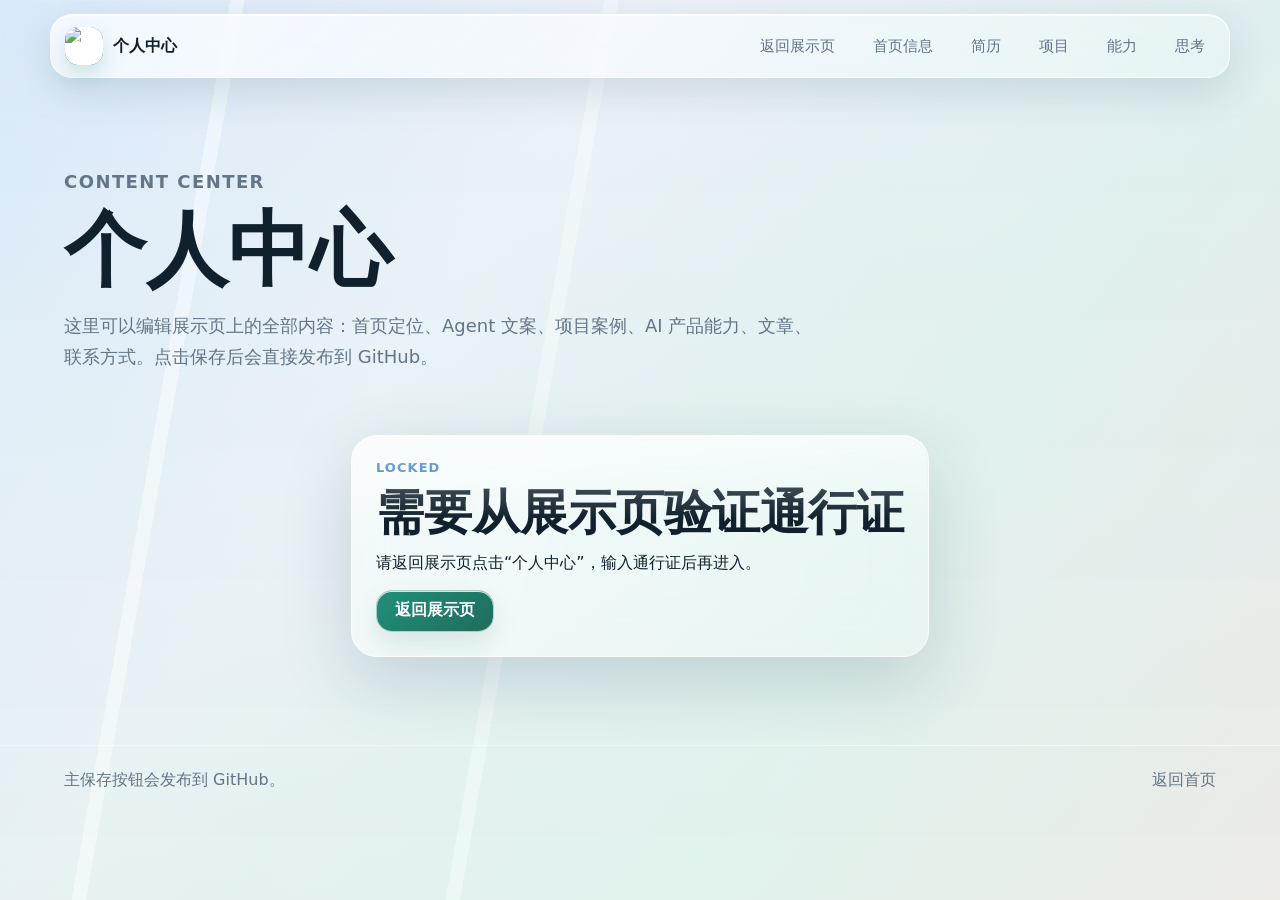
==== commit a8e8270b: "Bust portfolio asset caches" ====
--- a/project-admin.html
+++ b/project-admin.html
@@ -5,7 +5,7 @@
     <meta name="viewport" content="width=device-width, initial-scale=1.0" />
     <title>个人中心 | Product Portfolio</title>
     <meta name="description" content="用于编辑个人 AI 产品经理作品集全部内容的配置中心。" />
-    <link rel="stylesheet" href="./style.css" />
+    <link rel="stylesheet" href="./style.css?v=20260705-avatar-crop" />
   </head>
   <body class="admin-body">
     <header class="site-header">
@@ -254,6 +254,6 @@
       <a href="./index.html">返回首页</a>
     </footer>
 
-    <script src="./script.js"></script>
+    <script src="./script.js?v=20260705-avatar-crop"></script>
   </body>
 </html>
--- a/style.css
+++ b/style.css
@@ -105,6 +105,7 @@
 .avatar-button,
 .brand-mark {
   display: grid;
+  position: relative;
   width: 38px;
   height: 38px;
   place-items: center;
@@ -121,13 +122,21 @@
 }
 
 .avatar-button img {
+  position: absolute;
+  inset: 0;
+  display: block;
   width: 100%;
   height: 100%;
+  border-radius: inherit;
+  background: #ffffff;
   object-fit: cover;
+  object-position: center;
 }
 
 .avatar-fallback {
   display: grid;
+  position: relative;
+  z-index: 1;
   place-items: center;
 }
 
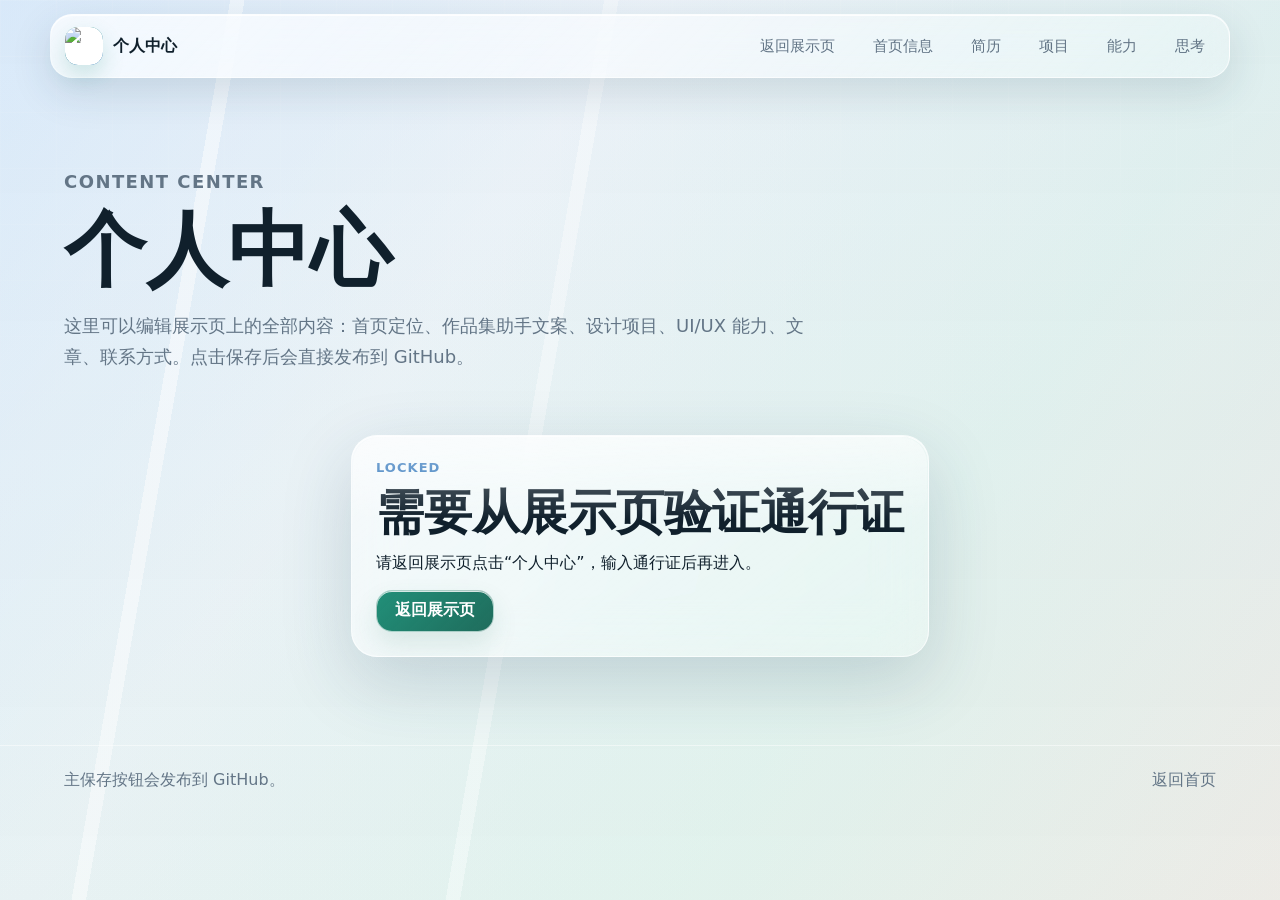
==== commit fae8c9d0: "Convert portfolio content to UI UX focus" ====
--- a/project-admin.html
+++ b/project-admin.html
@@ -3,16 +3,16 @@
   <head>
     <meta charset="UTF-8" />
     <meta name="viewport" content="width=device-width, initial-scale=1.0" />
-    <title>个人中心 | Product Portfolio</title>
-    <meta name="description" content="用于编辑个人 AI 产品经理作品集全部内容的配置中心。" />
-    <link rel="stylesheet" href="./style.css?v=20260705-avatar-crop" />
+    <title>个人中心 | UI/UX Portfolio</title>
+    <meta name="description" content="用于编辑个人 UI/UX 设计师作品集全部内容的配置中心。" />
+    <link rel="stylesheet" href="./style.css?v=20260705-vercel-publisher" />
   </head>
   <body class="admin-body">
     <header class="site-header">
       <div class="brand">
         <button class="avatar-button" type="button" id="avatarButton" aria-label="查看头像大图">
           <img id="siteAvatar" src="" alt="个人头像" />
-          <span class="avatar-fallback">PM</span>
+          <span class="avatar-fallback">UX</span>
         </button>
         <a href="./index.html"><span>个人中心</span></a>
       </div>
@@ -32,7 +32,7 @@
           <p class="eyebrow">Content Center</p>
           <h1>个人中心</h1>
           <p>
-            这里可以编辑展示页上的全部内容：首页定位、Agent 文案、项目案例、AI 产品能力、文章、联系方式。点击保存后会直接发布到 GitHub。
+            这里可以编辑展示页上的全部内容：首页定位、作品集助手文案、设计项目、UI/UX 能力、文章、联系方式。点击保存后会直接发布到 GitHub。
           </p>
         </div>
       </section>
@@ -109,30 +109,30 @@
 
           <section class="config-card" id="agentConfig">
             <p class="eyebrow">Hidden Module</p>
-            <h2>Agent 预留内容</h2>
-            <p class="form-hint">当前展示页已隐藏 Agent 模块，这里先保留配置，方便后续接入后恢复。</p>
-            <label>
-              Agent 区小标题
+            <h2>作品集助手预留内容</h2>
+            <p class="form-hint">当前展示页已隐藏助手模块，这里先保留配置，方便后续接入后恢复。</p>
+            <label>
+              助手区小标题
               <input name="agentEyebrow" type="text" />
             </label>
             <label>
-              Agent 区标题
+              助手区标题
               <input name="agentTitle" type="text" />
             </label>
             <label>
-              Agent 区介绍
+              助手区介绍
               <textarea name="agentSummary"></textarea>
             </label>
             <label>
-              Agent 状态文案
+              助手状态文案
               <input name="agentStatus" type="text" />
             </label>
             <label>
-              Agent 欢迎语
+              助手欢迎语
               <textarea name="agentWelcome"></textarea>
             </label>
             <label>
-              Agent 推荐问题，每行一个
+              助手推荐问题，每行一个
               <textarea name="agentPrompts"></textarea>
             </label>
           </section>
@@ -165,7 +165,7 @@
 
           <section class="config-card" id="capabilityConfig">
             <p class="eyebrow">Skill Map</p>
-            <h2>产品能力结构</h2>
+            <h2>UI/UX 设计能力结构</h2>
             <label>
               能力区小标题
               <input name="capabilitiesEyebrow" type="text" />
@@ -188,23 +188,23 @@
           </section>
 
           <section class="config-card" id="thinkingConfig">
-            <p class="eyebrow">Product Notes</p>
-            <h2>产品思考</h2>
-            <label>
-              产品思考小标题
+            <p class="eyebrow">UX Design Notes</p>
+            <h2>UI/UX 设计思考</h2>
+            <label>
+              设计思考小标题
               <input name="thinkingEyebrow" type="text" />
             </label>
             <label>
-              产品思考标题
+              设计思考标题
               <input name="thinkingTitle" type="text" />
             </label>
             <label>
-              产品思考介绍
+              设计思考介绍
               <textarea name="thinkingSummary"></textarea>
             </label>
             <div>
               <div class="repeater-heading">
-                <h3>产品思考</h3>
+                <h3>设计思考</h3>
                 <button class="secondary-button small" type="button" data-add="notes">添加文章</button>
               </div>
               <div class="repeater-list" id="notesEditor"></div>
@@ -215,11 +215,11 @@
         <aside class="admin-preview center-actions">
           <p class="eyebrow">Actions</p>
           <h2>保存发布</h2>
-          <p>点击保存后会直接发布到 GitHub。首次使用需要填写一次发布密钥，之后会记住在当前浏览器里。</p>
+          <p>点击保存后会直接发布到 GitHub。发布由安全后端完成；首次使用需要填写一次发布密钥，之后会记住在当前浏览器里。</p>
           <div class="publish-settings" aria-label="发布配置">
             <label>
               发布密钥（首次填写一次）
-              <input id="publishSecret" type="password" placeholder="Cloudflare Worker 的 PUBLISH_SECRET" autocomplete="current-password" />
+              <input id="publishSecret" type="password" placeholder="发布密钥，默认与个人中心通行证一致" autocomplete="current-password" />
             </label>
             <details class="advanced-publish">
               <summary>高级设置</summary>
@@ -254,6 +254,6 @@
       <a href="./index.html">返回首页</a>
     </footer>
 
-    <script src="./script.js?v=20260705-avatar-crop"></script>
+    <script src="./script.js?v=20260716-ui-ux-all"></script>
   </body>
 </html>
